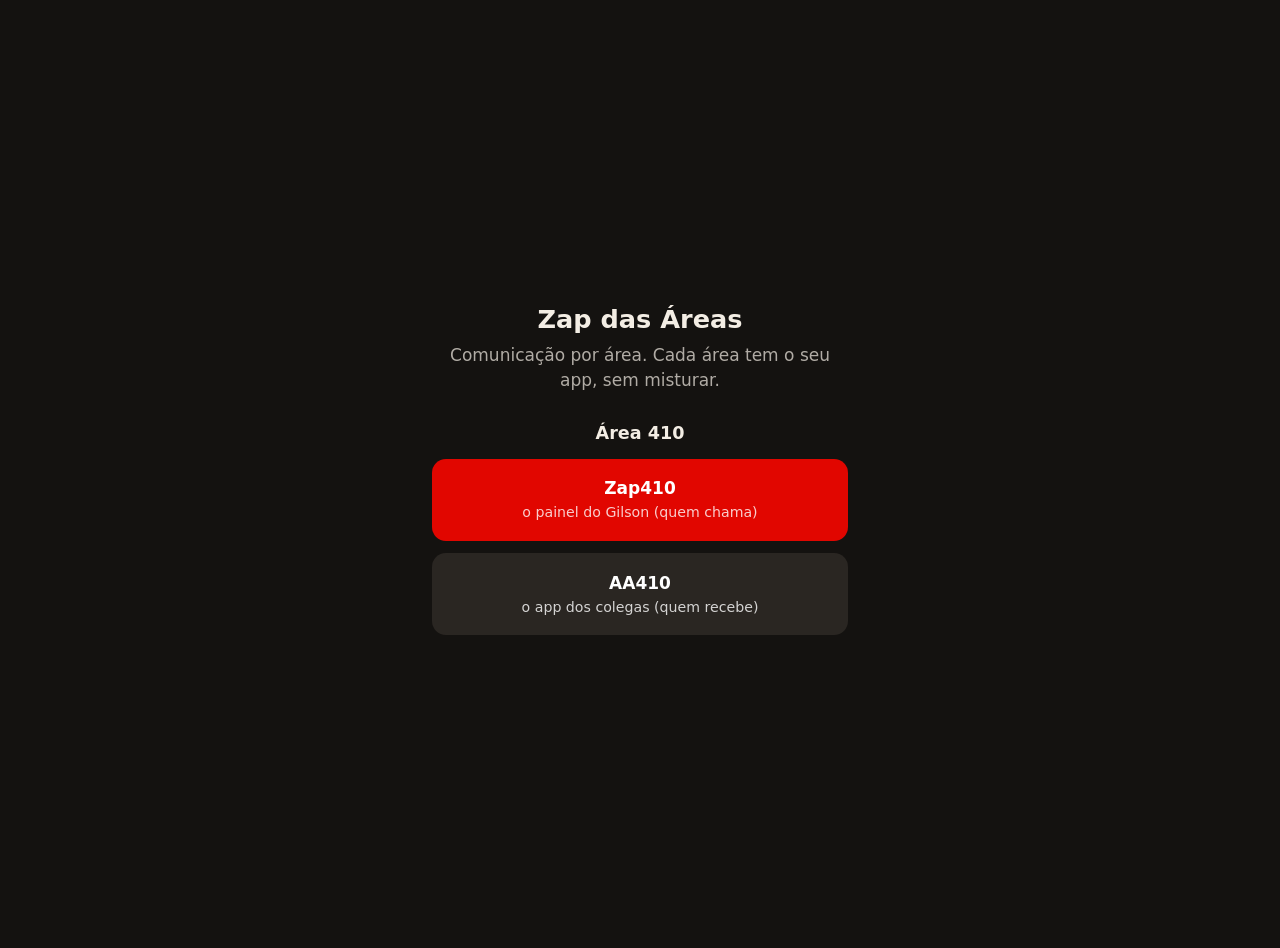
==== index.html @ 7d54acbd "Área 410: Zap410 e AA410, copiados do Zap220 Co-Authored-By: Claude Opus 5.5 <noreply@anthropic.com>" ====
<!doctype html>
<html lang="pt-BR">
<head>
<meta charset="utf-8">
<meta name="viewport" content="width=device-width, initial-scale=1">
<title>Zap das Áreas</title>
<style>
body{margin:0;min-height:100vh;display:grid;place-items:center;background:#141210;color:#F3EDE4;font:17px/1.5 system-ui,sans-serif;padding:1.5rem}
main{width:100%;max-width:26rem;text-align:center}
h1{margin:0 0 .3rem;font-size:1.6rem}p{margin:0 0 1.5rem;opacity:.7}h2{margin:1.6rem 0 .2rem;font-size:1.1rem}
a{display:block;margin:.8rem 0;padding:1.1rem;border-radius:14px;background:#E10600;color:#fff;text-decoration:none;font-weight:700}
a.b{background:#2a2622}small{display:block;font-weight:400;opacity:.8}
</style>
</head>
<body>
<main>
  <h1>Zap das Áreas</h1>
  <p>Comunicação por área. Cada área tem o seu app, sem misturar.</p>
  <h2>Área 410</h2>
  <a href="410/painel/">Zap410<small>o painel do Gilson (quem chama)</small></a>
  <a class="b" href="410/aa410/">AA410<small>o app dos colegas (quem recebe)</small></a>
</main>
</body>
</html>
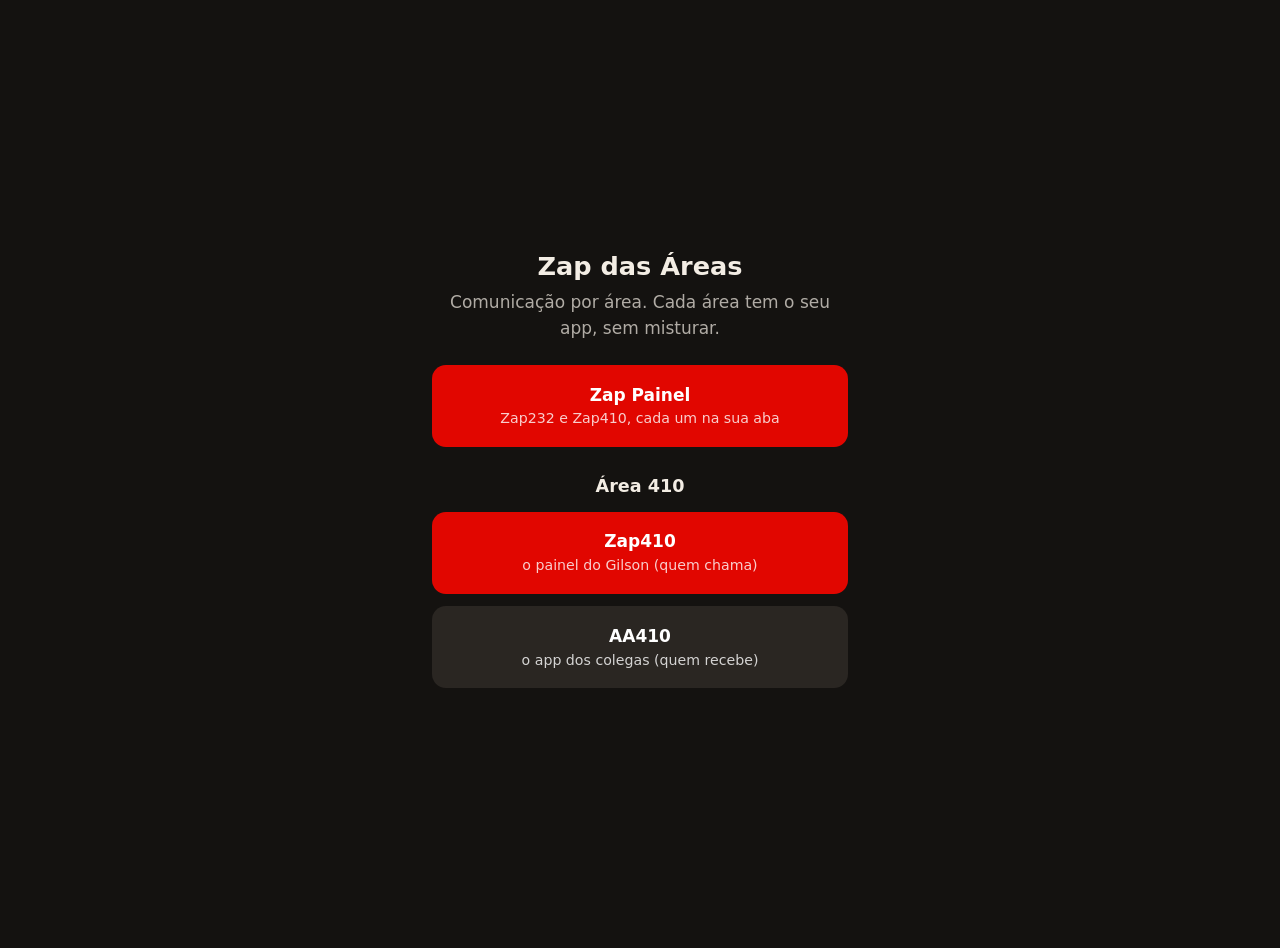
==== commit 60d11806: "Zap Painel: Zap232 e Zap410 em abas, pula para a aba que recebe alarme (v1.0.0) Co-Authored-By: Clau" ====
--- a/index.html
+++ b/index.html
@@ -16,6 +16,7 @@
 <main>
   <h1>Zap das Áreas</h1>
   <p>Comunicação por área. Cada área tem o seu app, sem misturar.</p>
+  <a href="painel/">Zap Painel<small>Zap232 e Zap410, cada um na sua aba</small></a>
   <h2>Área 410</h2>
   <a href="410/painel/">Zap410<small>o painel do Gilson (quem chama)</small></a>
   <a class="b" href="410/aa410/">AA410<small>o app dos colegas (quem recebe)</small></a>
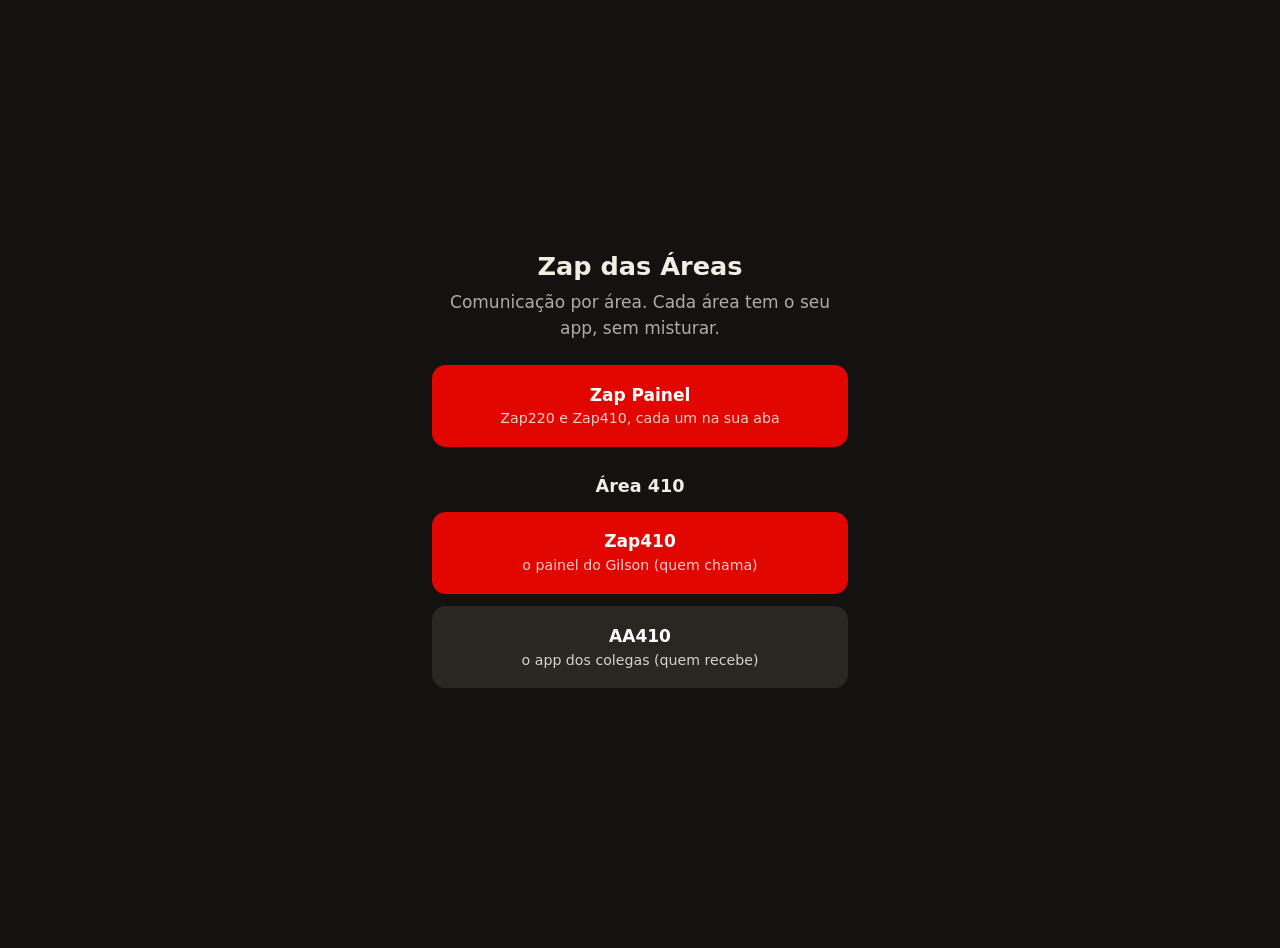
==== commit 9debfe67: "Zap Painel: abas Zap220 e Zap410 (v1.1.0) Co-Authored-By: Claude Opus 5.5 <noreply@anthropic.com> Cl" ====
--- a/index.html
+++ b/index.html
@@ -16,7 +16,7 @@
 <main>
   <h1>Zap das Áreas</h1>
   <p>Comunicação por área. Cada área tem o seu app, sem misturar.</p>
-  <a href="painel/">Zap Painel<small>Zap232 e Zap410, cada um na sua aba</small></a>
+  <a href="painel/">Zap Painel<small>Zap220 e Zap410, cada um na sua aba</small></a>
   <h2>Área 410</h2>
   <a href="410/painel/">Zap410<small>o painel do Gilson (quem chama)</small></a>
   <a class="b" href="410/aa410/">AA410<small>o app dos colegas (quem recebe)</small></a>
